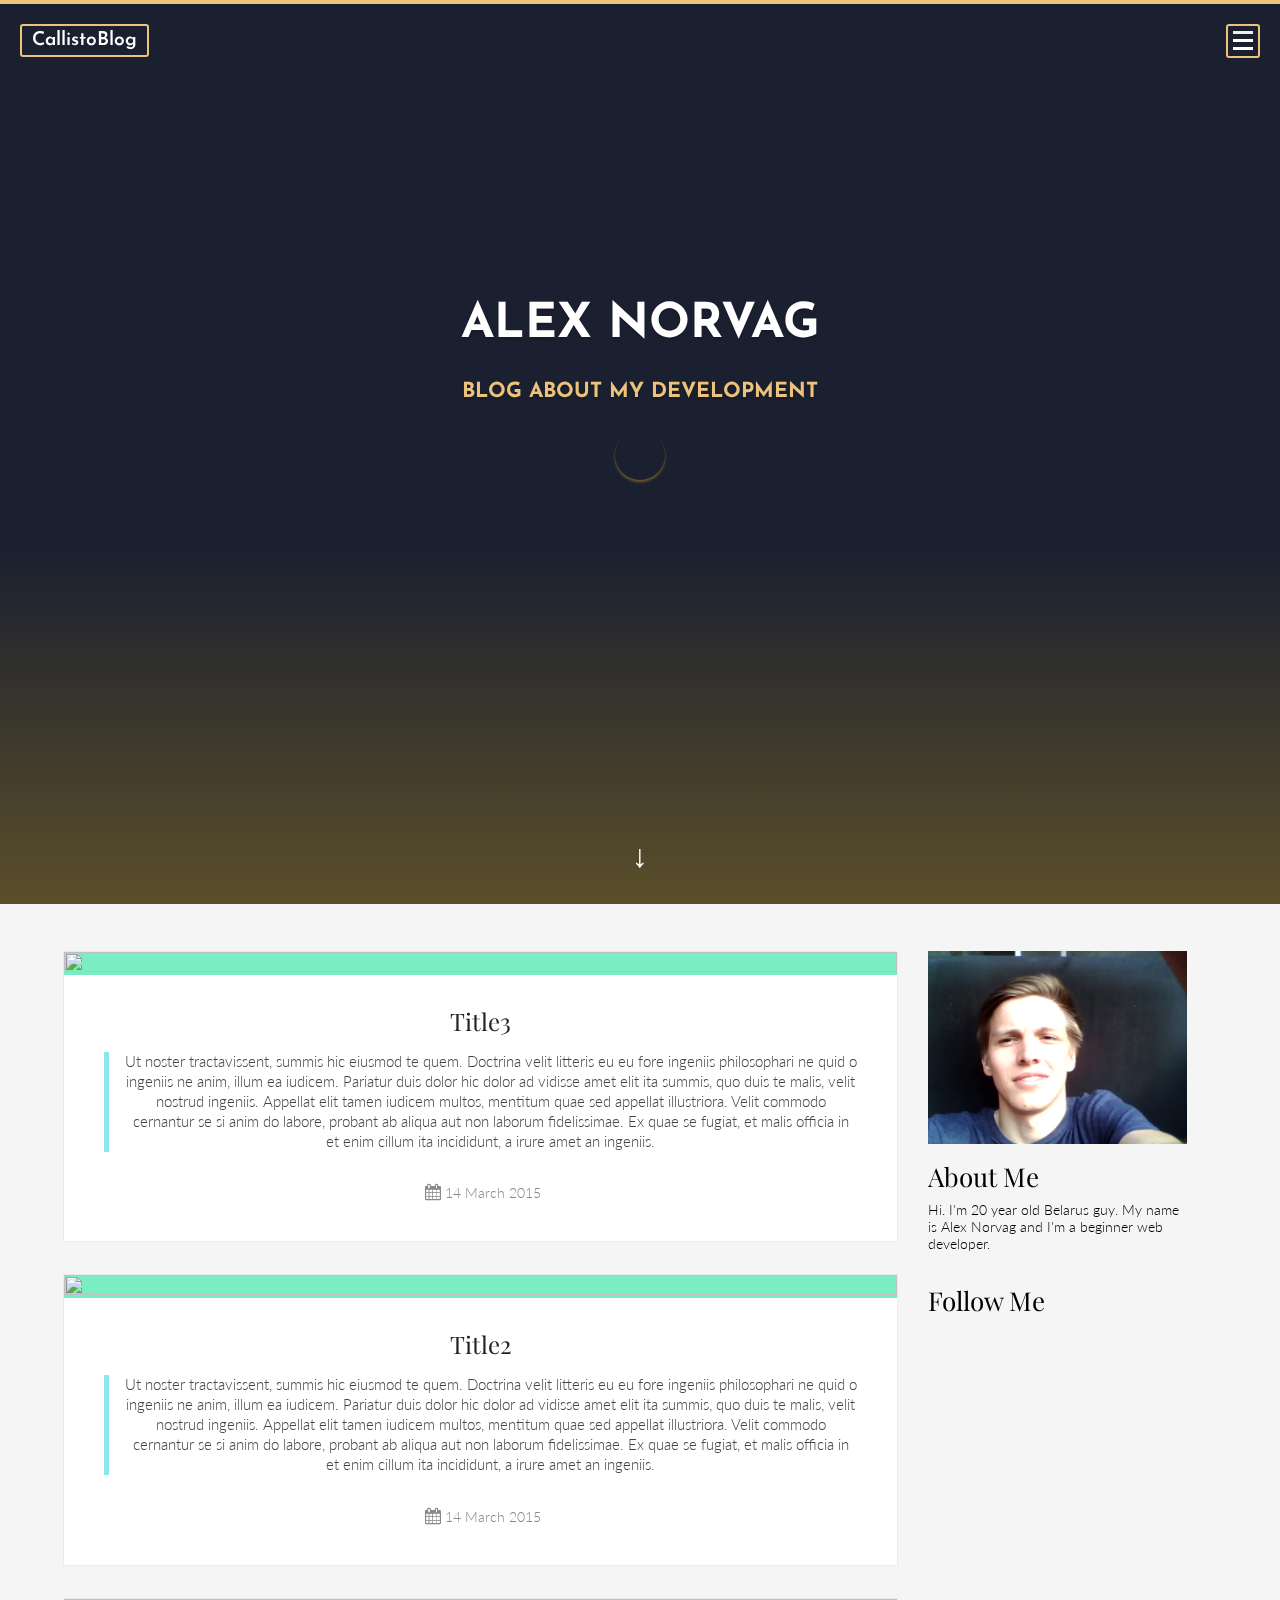
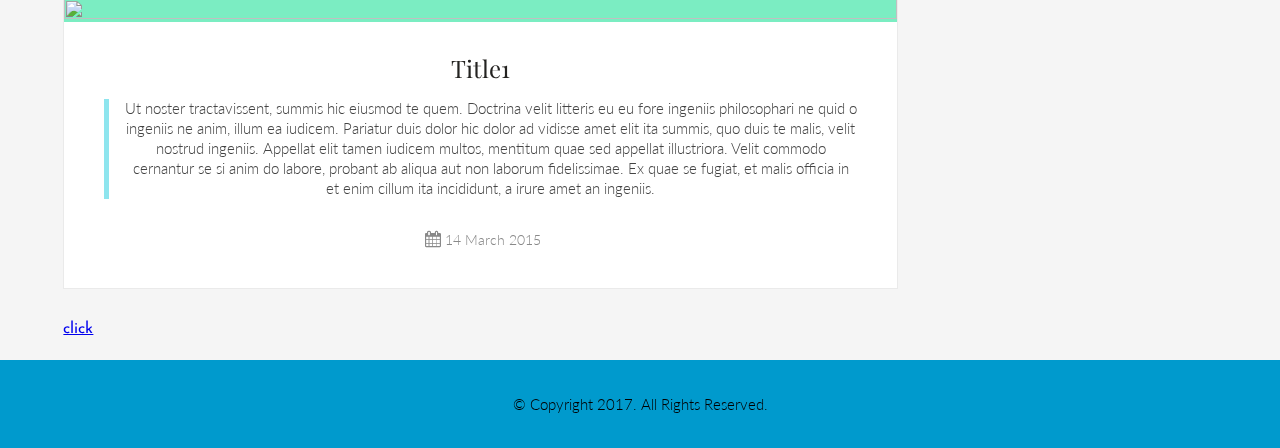
==== index.html @ 766e6c04 "color opacity image" ====
<!doctype html>
<html lang="en">
<head>
    <meta charset="utf-8">
    <title>Callisto</title>
    <link rel="shortcut icon" href="images/favicon.png" type="image/png">
    <link rel="stylesheet" href="css/style.css">
    <link href="https://fonts.googleapis.com/css?family=Lato" rel="stylesheet">
    <link href="https://fonts.googleapis.com/css?family=Playfair+Display" rel="stylesheet">
    <link rel="stylesheet" href="libs/fa/css/font-awesome.min.css">
    <script src="https://ajax.googleapis.com/ajax/libs/jquery/3.2.1/jquery.min.js"></script>
    <script src="js/script.js"></script>
    <script src="js/anchorScroll.js"></script>
</head>

<body>
<header class="header">
    <div class="sides">
        <a href="#" class="logo">CallistoBlog</a>
    </div>
    <div class="sides">
        <a href="#" class="menu"></a>
    </div>
    <div class="info">
        <h1>ALEX NORVAG</h1>
        <h4><a href="#category">BLOG ABOUT MY DEVELOPMENT</a></h4>
        <a href="https://vk.com/lexa_norvag" target="_blank" class="author"></a><br>
    </div>
    <div class="header-arr">
        <a href="#main">&#8595;</a>
    </div>
</header>

<main id="main" class="middle">
    <div class="container">
        <div class="section">
            <div class="col span_2_of_3">
                <a href="post.html?1">click</a>
            </div>

            <div class="col span_1_of_3">
                <div class="widget-area">
                    <div class="side-post">
                        <img class="photo-about" src="images/abme.jpg" alt="img">
                        <h3>About Me</h3>
                        <p class="side-content">Hi. I'm 20 year old Belarus guy. My name is Alex Norvag and I'm a beginner web
                            developer. </p>
                    </div>
                    <div class="side-post">
                        <h3>Follow Me</h3>
                        <div id="social-icon-wrapper">
                            <a id="twitter" class="social-icon" href="https://vk.com/lexa_norvag"></a>
                            <a id="facebook" class="social-icon" href="https://vk.com/lexa_norvag"></a>
                            <a id="linkedin" class="social-icon" href="https://vk.com/lexa_norvag"></a>
                        </div>
                    </div>
                </div>
            </div>
        </div>
    </div>
</main>

<footer class="footer">
    <div class="copyrights site-info">
        <p>© Copyright 2017. All Rights Reserved.</p>
    </div>
</footer>
</body>
</html>
---- css/style.css ----
@import url('https://fonts.googleapis.com/css?family=Josefin+Sans:400,400i,600,600i');

html, body {
    margin: 0;
    font-family: 'Josefin Sans', sans-serif;
}

body {
    border-top: 4px solid #edc27b;
    background: #f5f5f5;
}

.header {
    position: relative;
    overflow: hidden;
    display: flex;
    flex-wrap: wrap;
    justify-content: center;
    align-items: flex-start;
    align-content: flex-start;
    height: 100vh;
    min-height: 400px;
    min-width: 300px;
    color: #fff;
}

.header:after {
    content: "";
    width: 100%;
    height: 40%;
    position: absolute;
    bottom: 0;
    left: 0;
    z-index: -1;
    background: linear-gradient(to bottom, rgba(0, 0, 0, 0) 0%, rgba(240, 187, 29, 0.3) 100%);
}

.header:before {
    content: "";
    width: 100%;
    height: 100%;
    position: absolute;
    top: 0;
    left: 0;
    -webkit-backface-visibility: hidden;
    -webkit-transform: translateZ(0) scale(1.0, 1.0);
    transform: translateZ(0);
    background: #1B2030 url(../images/11a.png) top center no-repeat;
    background-size: cover;
    background-attachment: fixed;
    animation: grow 60s linear 10ms infinite;
    transition: all 0.2s ease-in-out;
    z-index: -2;
}

@keyframes grow {
    0% {
        transform: scale(1)
    }
    50% {
        transform: scale(1.2)
    }
}

.sides, .info {
    flex: 0 0 auto;
    width: 50%
}

.info {
    width: 100%;
    padding: 15% 10% 0 10%;
    text-align: center;
    text-shadow: 0 2px 3px rgba(0, 0, 0, 0.2)
}

.info a {
    text-decoration: none;
    color: #edc27b !important;
}

.header-arr a,
.header-arr a:hover,
.header-arr a:focus {
    color: #edc27b;
    outline: none;
    text-decoration: none;
}

.header-arr {
    font-size: 2em;
    position: absolute;
    bottom: 1vh;
    padding: 0 20px 20px 20px;
    z-index: 1;
}

.info h1 {
    font-size: 3em;
}

.info h4 {
    font-size: 1.3em;
}

.menu {
    display: block;
    width: 30px;
    height: 30px;
    border: 2px solid #edc27b;
    border-radius: 3px;
    position: absolute;
    right: 20px;
    top: 20px;
    text-decoration: none
}

.menu:after {
    content: "";
    display: block;
    width: 20px;
    height: 3px;
    background: #eee;
    position: absolute;
    margin: 0 auto;
    top: 5px;
    left: 0;
    right: 0;
    box-shadow: 0 8px, 0 16px
}

.header a {
    color: #fff;
}

.logo {
    border: 2px solid #edc27b;
    border-radius: 3px;
    text-decoration: none;
    display: inline-block;
    margin: 20px;
    padding: 5px 10px;
    font-weight: 600;
    font-size: 1.2em;
    box-sizing: border-box
}

.author {
    display: inline-block;
    width: 50px;
    height: 50px;
    border-radius: 50%;
    background: url(http://78.media.tumblr.com/bdebb01ed5686e5231c369b96a490856/tumblr_ntmkf7g0XJ1s7fs91o1_500.jpg) center no-repeat;
    background-size: cover;
    box-shadow: 0 2px 3px rgba(240, 187, 29, 0.4);
    margin-bottom: 5px
}

.middle {
    width: 100%;
    margin-left: -15px;
    margin-right: -15px;
    content: " ";
    display: table;
}

.container {
    max-width: 1170px;
    margin-right: auto;
    margin-left: auto;
    padding-left: 15px;
    padding-right: 15px;
    content: " ";
    display: table;
}

.section {
    clear: both;
    padding: 3% 2% 1% 2%;
    margin-left: -15px;
    margin-right: -15px;
    content: " ";
    display: table;
}

.col {
    display: block;
    margin: 1% 0 1% 0;
    float: left;
    padding: 0 15px;
    -webkit-box-sizing: border-box;
    box-sizing: border-box;
    width: 100%;
    min-height: 1px;
}

.col:first-child {
    margin-left: 0;
}

.span_2_of_3 {
    width: 75%;
}

.span_1_of_3 {
    width: 25%;
}

.blog-post {
    margin: 0 auto 2em auto;
    text-align: center;
    font-family: 'Lato', serif;
    font-weight: 300;
    color: #444;
    border: 1px solid #eaeaea;
    background: #7bedc2;
    opacity: 1;
}

.post-image img {
    display: block;
    vertical-align: middle;
    max-width: 100%;
    width: 100%;
    height: 100%;
    top: 0;
    left: 0;
    image-rendering: auto;
}

.post-image img:hover {
    /*-webkit-filter: blur(2px);*/
    /*filter: blur(2px);*/
    opacity: 0.3;
}

.post-details {
    border-top: 0;
    background: #FFF;
    padding: 30px 40px;
    text-align: center;
}

.post-details > h3 {
    font-size: 24px;
    font-family: 'Playfair Display';
    font-weight: 400;
    margin: 0 0 15px;
}

.blog-title {
    text-decoration: none;
    color: #242321;
    position: relative;
    display: inline-block;
}

a.blog-title:after {
    bottom: 0;
    content: "";
    display: block;
    height: 1px;
    left: 50%;
    position: absolute;
    background: #000;
    transition: width 0.3s ease 0s, left 0.3s ease 0s;
    width: 0;
}

a.blog-title:hover:after {
    width: 100%;
    left: 0;
}

.date {
    display: inline-block;
    font-size: 14px;
    margin-bottom: 10px;
    color: #898989;
    font-family: 'Lato';
    font-weight: 300;
}

.date > i {
    margin: 0;
    width: 25px;
    height: auto;
    line-height: 1;
    font-size: 17px;
}

.date > i.icon {
    display: inline-block;
    margin: 0;
    height: auto;
    width: auto;
    line-height: 1;
    vertical-align: text-top;
}

.post-content {
    font-size: 15px;
    border-left: 5px solid #8EE5EE;
    padding-left: 15px;
    margin-bottom: 20px;
    line-height: 1.33333333;
}

.post-link {
    color: #009ACD;
    font-style: italic;
    transition: all 0.4s;
}

img.photo-about {
    max-width: 100%;
    height: auto !important;
    vertical-align: middle;
    border: 0;
}

.side-post {
    /*background: #fff;*/
    margin-bottom: 35px;
}

.side-post > h3 {
    font-family: 'Playfair Display';
    font-weight: 400;
    font-size: 26px;
    margin-top: 19px;
    margin-bottom: 9.5px;
    line-height: 1.1;
    color: inherit;
}

.side-content {
    font-size: .9em;
    margin-top: 8px;
    margin-bottom: 0;
    font-family: 'Lato';
    font-weight: 300;
}

#social-icon-wrapper {
    width: 200px;
    height: auto;
    display: inline-flex;
}

.social-icon {
    display: block;
    width: 61px;
    height: 60px;
    float: left;
    margin-top: 0px;
    margin-right: 5px;
    text-align: left;
    background: transparent url(http://digital-hideaway.com/always/social-icons.png) 0 0 no-repeat;
    background-size: 200px;
}

#twitter {
    background-position: 0px 0px;
    -webkit-transition: all 0.3s ease;
    transition: all 0.3s ease;
}

#twitter:hover {
    background-position: 0px -62px;
}

#facebook {
    background-position: -69px 0px;
    -webkit-transition: all 0.3s ease;
    transition: all 0.3s ease;
}

#facebook:hover {
    background-position: -69px -62px;
}

#linkedin {
    background-position: -139px 0px;
    -webkit-transition: all 0.3s ease;
    transition: all 0.3s ease;
}

#linkedin:hover {
    background-position: -139px -62px;
}

.footer {
    max-width: 100%;
    margin: 0 auto;
    padding: 20px;
    clear: both;
    background: #009ACD;
    text-align: center;
}

.copyrights {
    font-family: 'Lato', sans-serif;
    font-size: 15px;
    font-weight: 300;
}

::selection {
    background-color: #7bedc2;
    color: #000;
}
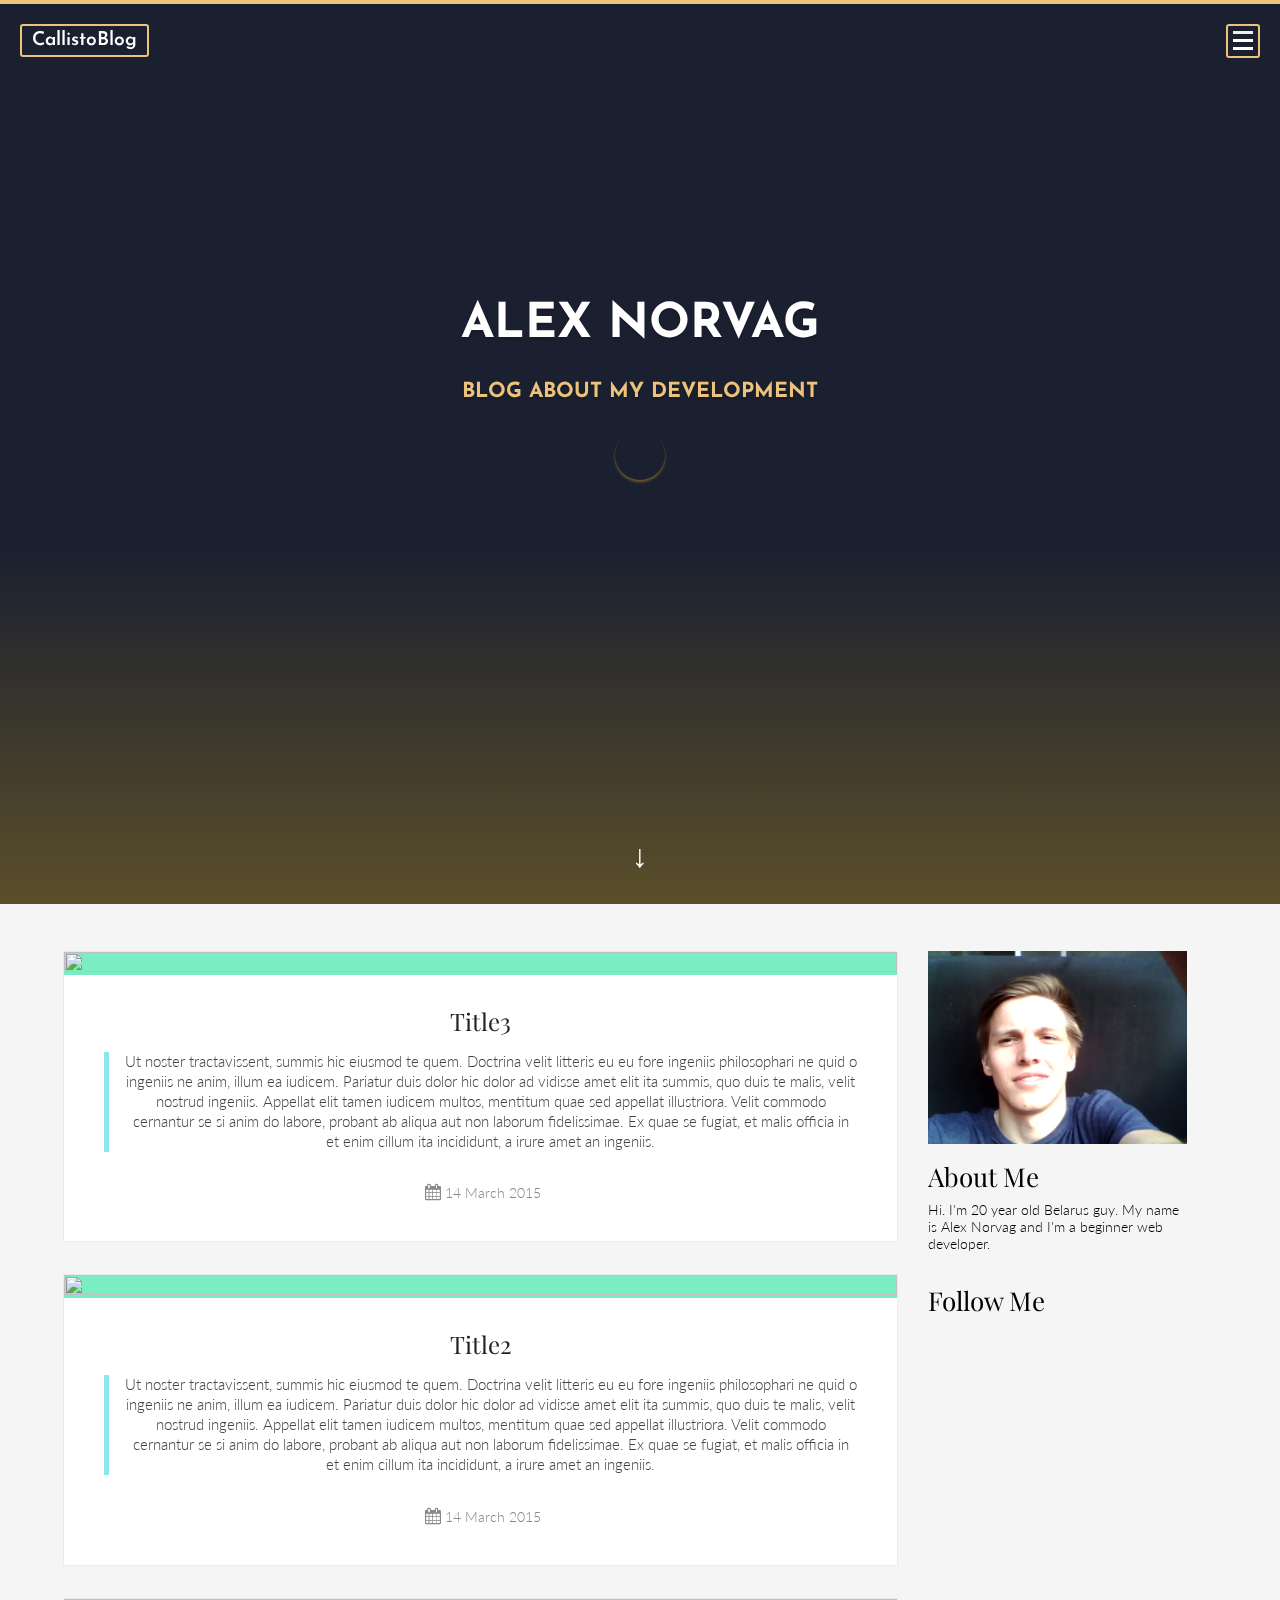
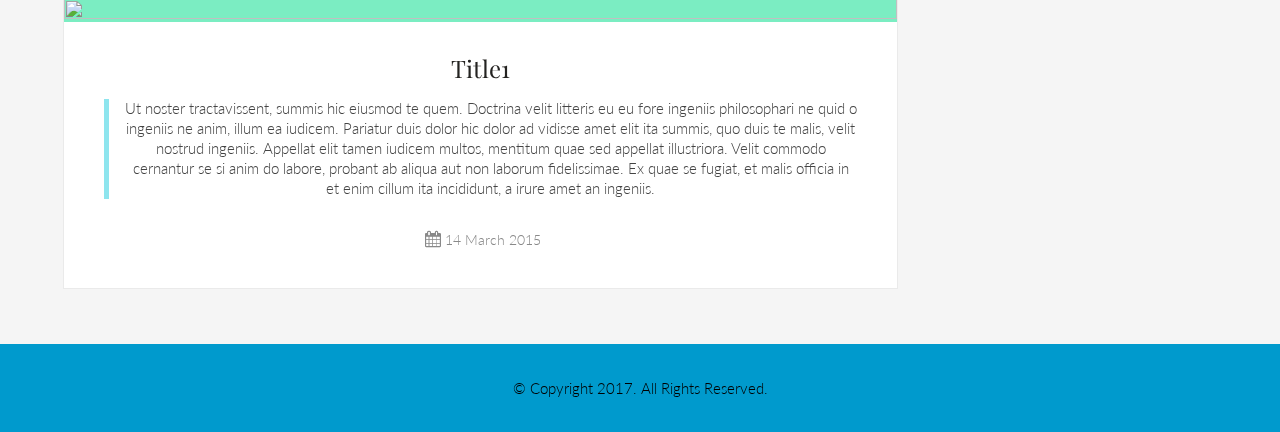
==== commit 36f000e7: "links from titles" ====
--- a/index.html
+++ b/index.html
@@ -35,7 +35,6 @@
     <div class="container">
         <div class="section">
             <div class="col span_2_of_3">
-                <a href="post.html?1">click</a>
             </div>
 
             <div class="col span_1_of_3">
@@ -43,7 +42,8 @@
                     <div class="side-post">
                         <img class="photo-about" src="images/abme.jpg" alt="img">
                         <h3>About Me</h3>
-                        <p class="side-content">Hi. I'm 20 year old Belarus guy. My name is Alex Norvag and I'm a beginner web
+                        <p class="side-content">Hi. I'm 20 year old Belarus guy. My name is Alex Norvag and I'm a
+                            beginner web
                             developer. </p>
                     </div>
                     <div class="side-post">
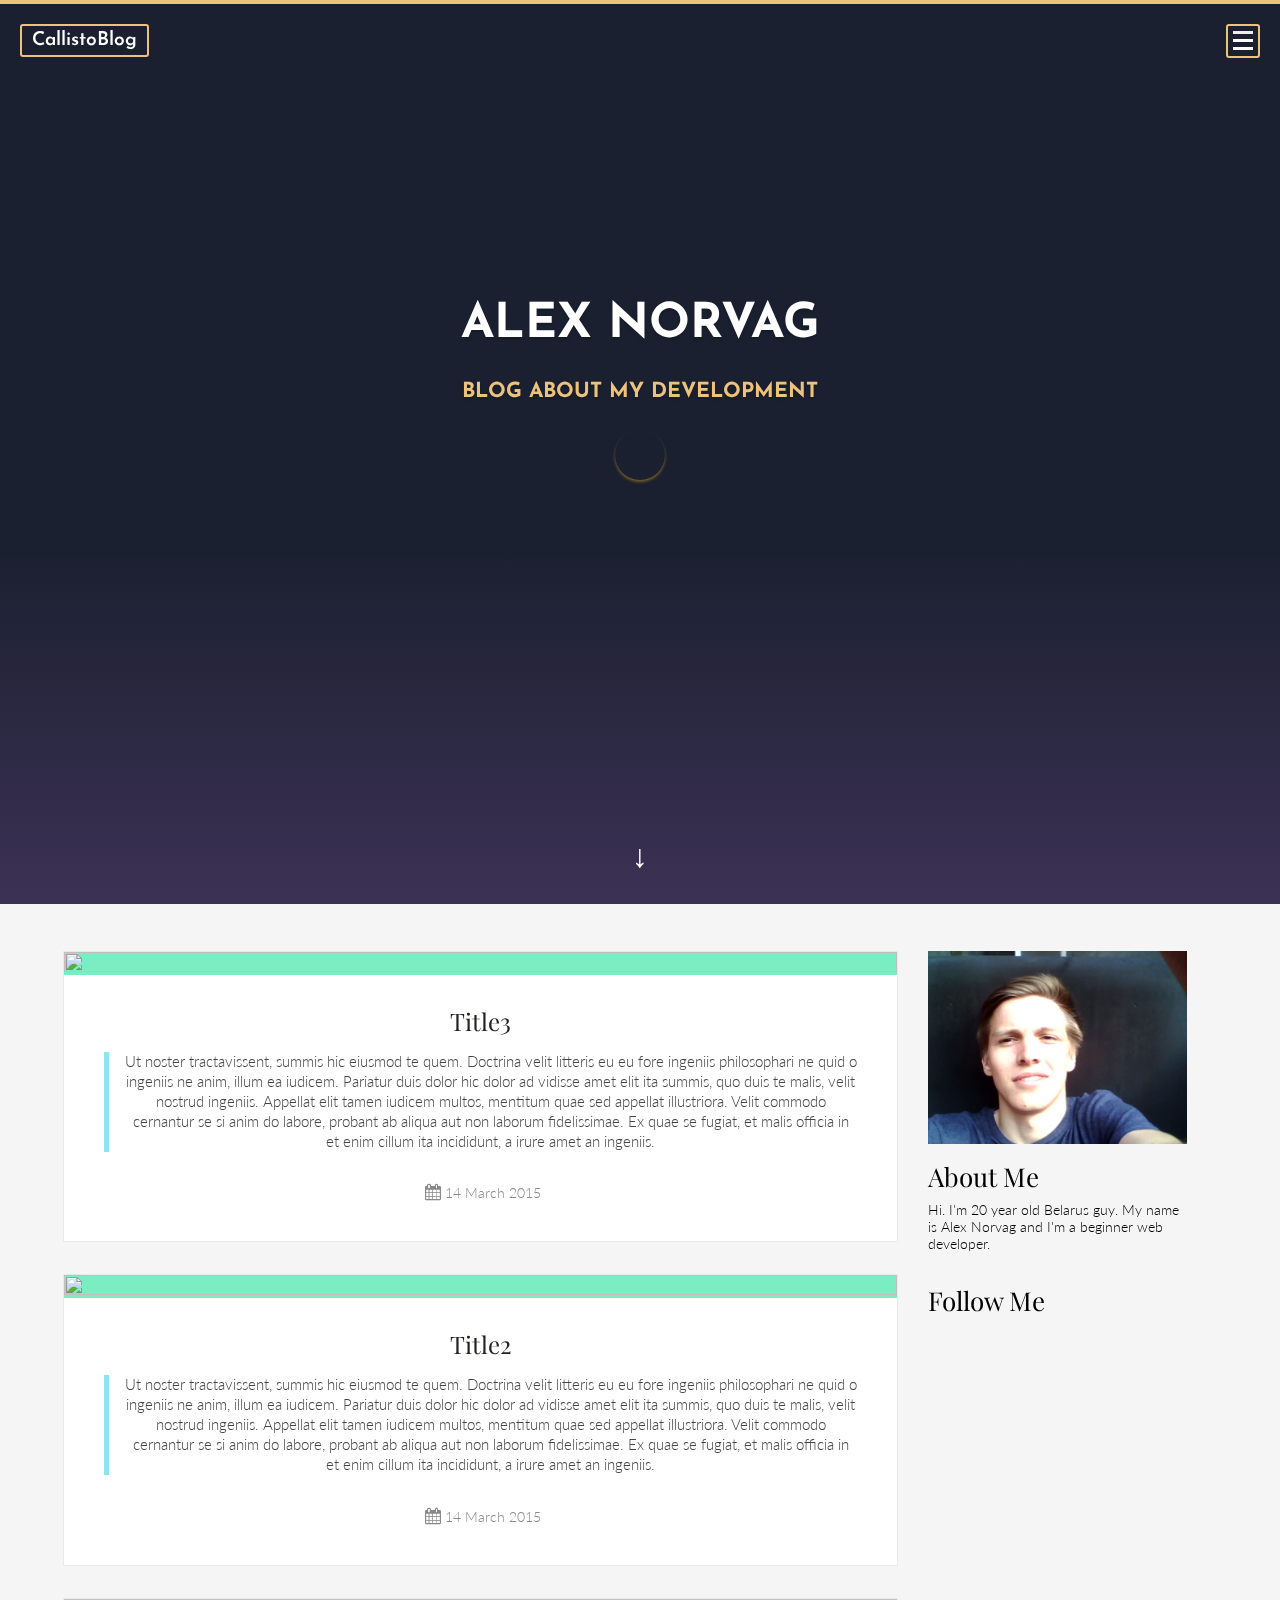
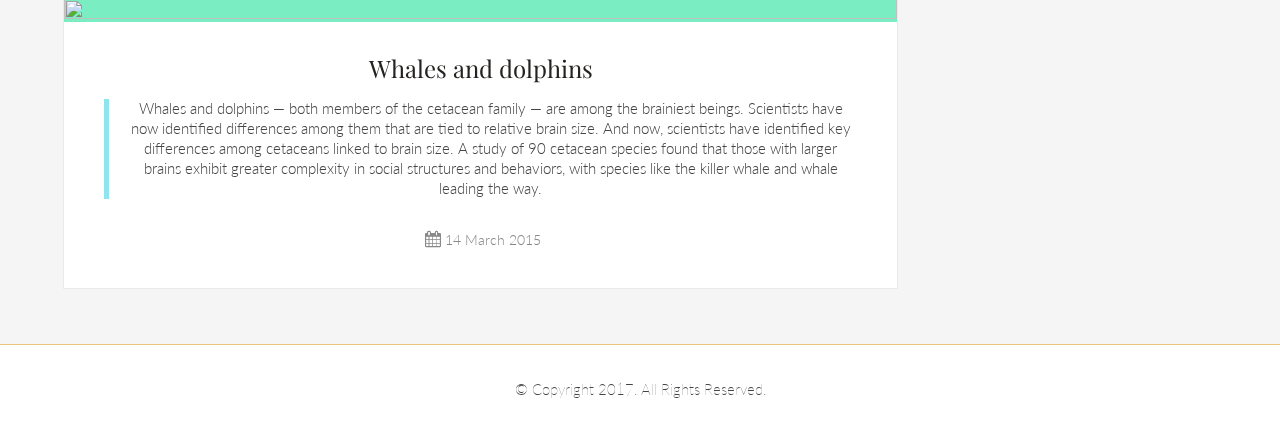
==== commit db0bb74f: "each has its own image" ====
--- a/index.html
+++ b/index.html
@@ -61,6 +61,9 @@
 </main>
 
 <footer class="footer">
+    <div class="">
+
+    </div>
     <div class="copyrights site-info">
         <p>© Copyright 2017. All Rights Reserved.</p>
     </div>
--- a/css/style.css
+++ b/css/style.css
@@ -32,7 +32,7 @@
     bottom: 0;
     left: 0;
     z-index: -1;
-    background: linear-gradient(to bottom, rgba(0, 0, 0, 0) 0%, rgba(240, 187, 29, 0.3) 100%);
+    background: linear-gradient(to bottom, rgba(0, 0, 0, 0) 0%, rgba(194, 123, 237, 0.2) 100%);
 }
 
 .header:before {
@@ -229,8 +229,6 @@
 }
 
 .post-image img:hover {
-    /*-webkit-filter: blur(2px);*/
-    /*filter: blur(2px);*/
     opacity: 0.3;
 }
 
@@ -320,7 +318,6 @@
 }
 
 .side-post {
-    /*background: #fff;*/
     margin-bottom: 35px;
 }
 
@@ -390,19 +387,24 @@
     background-position: -139px -62px;
 }
 
+footer {
+    border-top: 1px solid #edc27b;
+}
+
 .footer {
     max-width: 100%;
     margin: 0 auto;
     padding: 20px;
     clear: both;
-    background: #009ACD;
+    background: #FFF;
     text-align: center;
 }
 
 .copyrights {
     font-family: 'Lato', sans-serif;
     font-size: 15px;
-    font-weight: 300;
+    font-weight: 100;
+    color: #444;
 }
 
 ::selection {
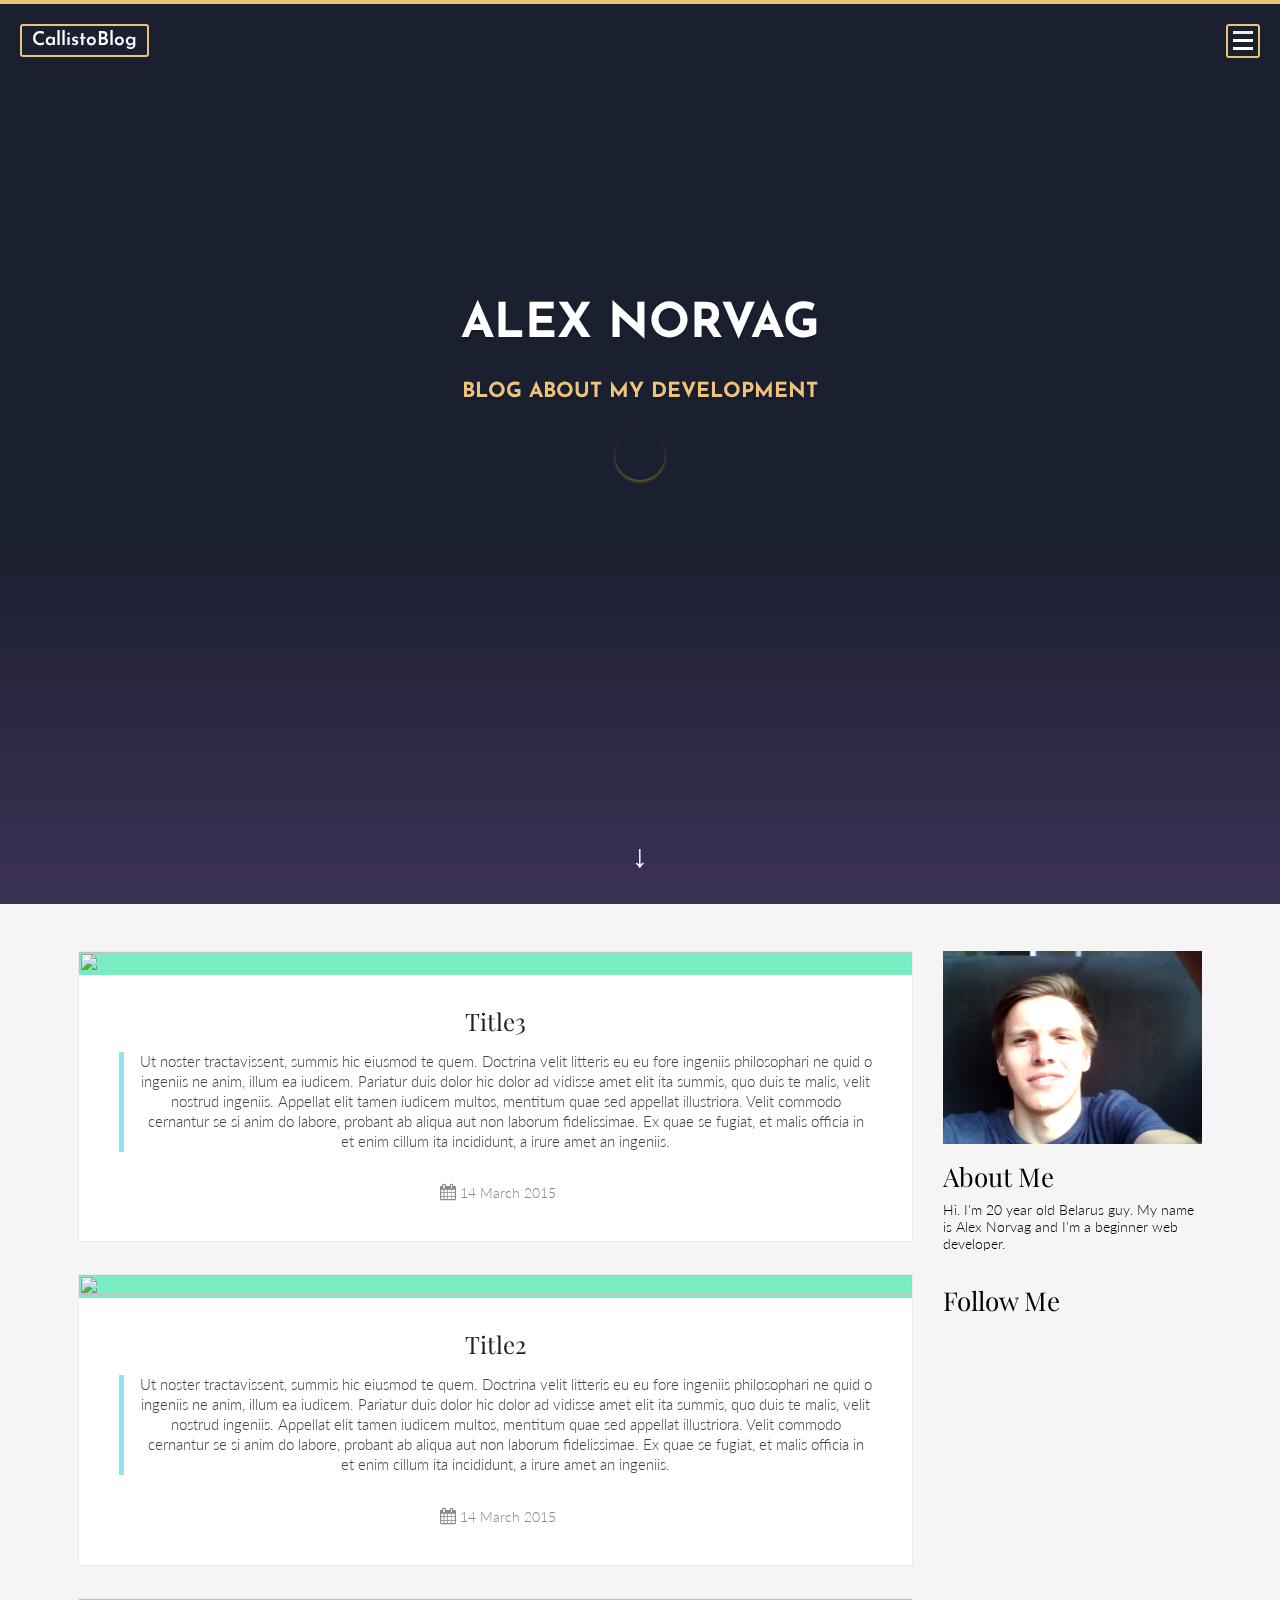
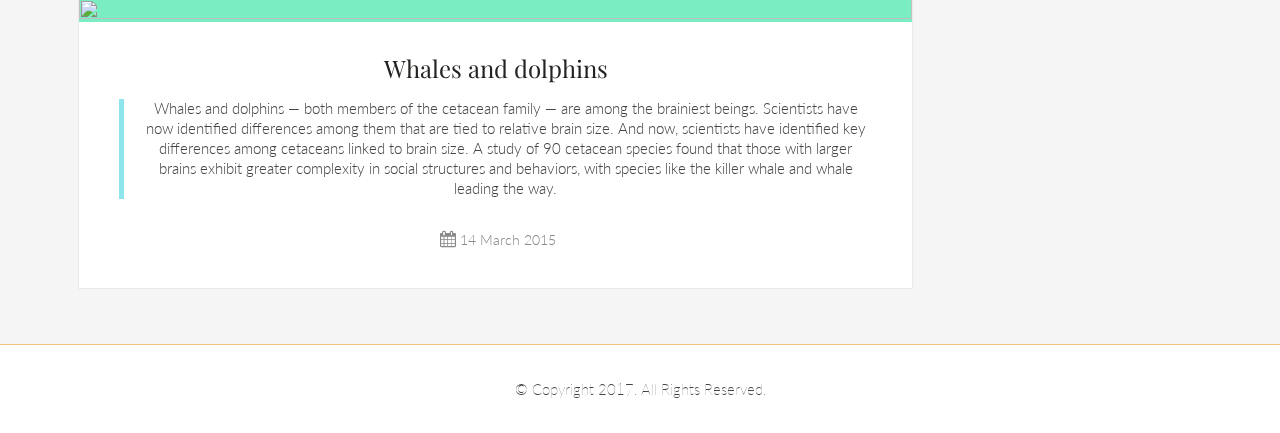
==== commit 92312a04: "min design for the inside page" ====
--- a/index.html
+++ b/index.html
@@ -16,7 +16,7 @@
 <body>
 <header class="header">
     <div class="sides">
-        <a href="#" class="logo">CallistoBlog</a>
+        <a href="index.html" class="logo">CallistoBlog</a>
     </div>
     <div class="sides">
         <a href="#" class="menu"></a>
--- a/css/style.css
+++ b/css/style.css
@@ -158,8 +158,6 @@
 
 .middle {
     width: 100%;
-    margin-left: -15px;
-    margin-right: -15px;
     content: " ";
     display: table;
 }
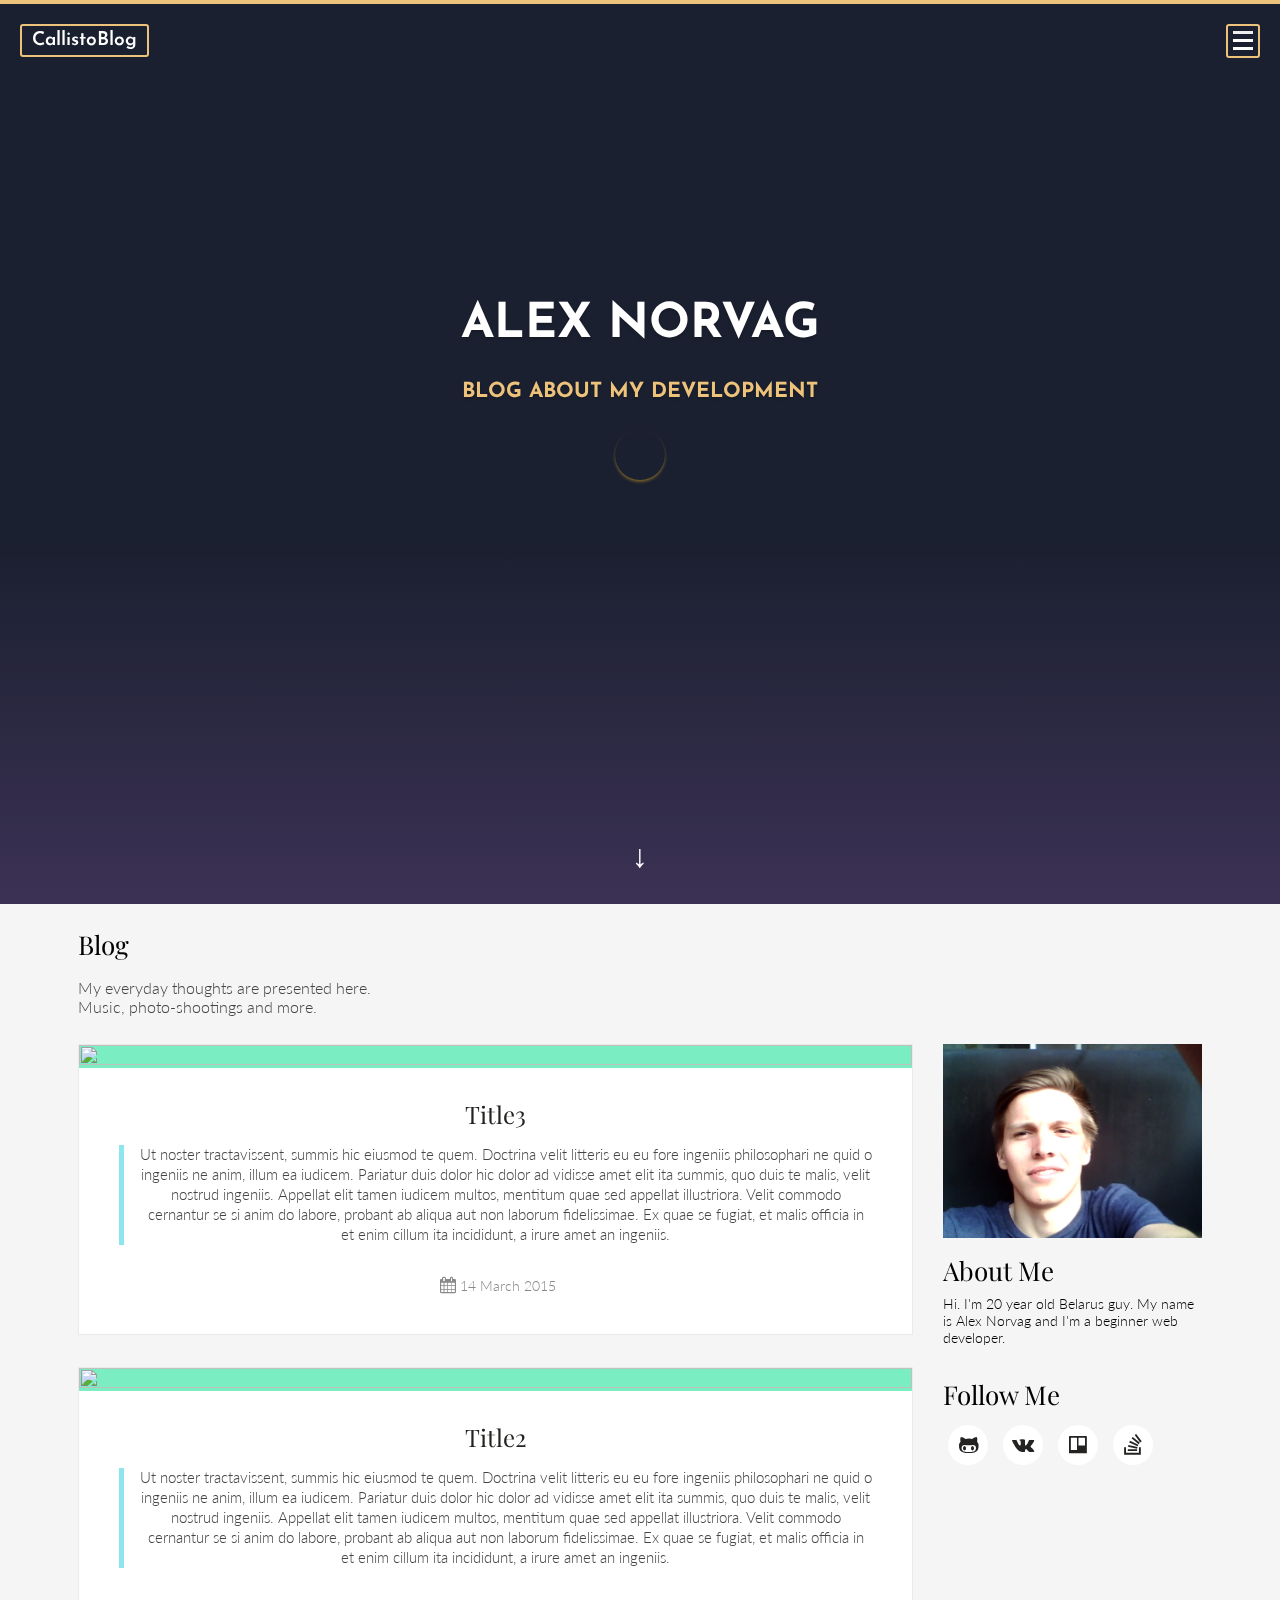
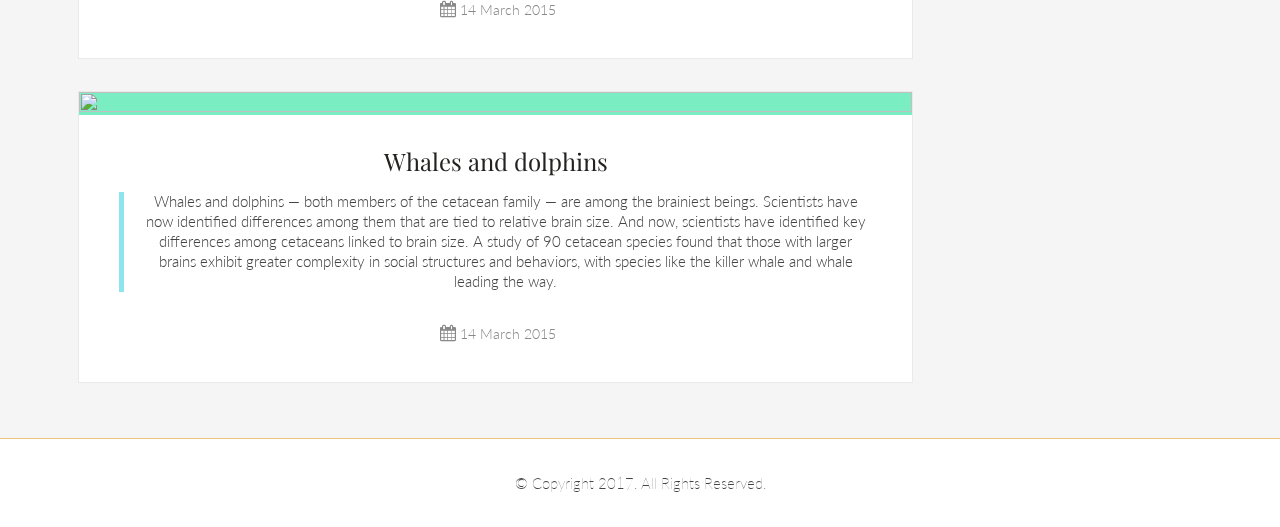
==== commit 5eed3f63: "added a blog title and redesigned social icons" ====
--- a/index.html
+++ b/index.html
@@ -34,6 +34,16 @@
 <main id="main" class="middle">
     <div class="container">
         <div class="section">
+            <div class="page-heading-title">
+                <h1 class="page-title">Blog</h1>
+                <div class="page-heading-description">
+                    <p>
+                        My everyday thoughts are presented here.
+                        <br>
+                        Music, photo-shootings and more.
+                    </p>
+                </div>
+            </div>
             <div class="col span_2_of_3">
             </div>
 
@@ -48,10 +58,13 @@
                     </div>
                     <div class="side-post">
                         <h3>Follow Me</h3>
-                        <div id="social-icon-wrapper">
-                            <a id="twitter" class="social-icon" href="https://vk.com/lexa_norvag"></a>
-                            <a id="facebook" class="social-icon" href="https://vk.com/lexa_norvag"></a>
-                            <a id="linkedin" class="social-icon" href="https://vk.com/lexa_norvag"></a>
+                        <div class="wrapper">
+                            <ul class="social-icons icon-circle icon-zoom list-unstyled list-inline">
+                                <li><a href="https://github.com/Alexnorvag" target="_blank"><i class="fa fa-github-alt"></i></a></li>
+                                <li><a href="https://vk.com/lexa_norvag" target="_blank"><i class="fa fa-vk"></i></a></li>
+                                <li><a href="https://trello.com/alexeygavron" target="_blank"><i class="fa fa-trello"></i></a></li>
+                                <li><a href="https://stackoverflow.com/users/7338979/a-norvag?tab=profile" target="_blank"><i class="fa fa-stack-overflow"></i></a></li>
+                            </ul>
                         </div>
                     </div>
                 </div>
--- a/css/style.css
+++ b/css/style.css
@@ -163,22 +163,47 @@
 }
 
 .container {
+    content: " ";
+    display: table;
     max-width: 1170px;
     margin-right: auto;
     margin-left: auto;
     padding-left: 15px;
     padding-right: 15px;
-    content: " ";
-    display: table;
 }
 
 .section {
     clear: both;
-    padding: 3% 2% 1% 2%;
+    padding: 2% 2% 1% 2%;
     margin-left: -15px;
     margin-right: -15px;
     content: " ";
     display: table;
+}
+
+.page-heading-title {
+    -webkit-box-flex: 1;
+    flex-grow: 0;
+    -webkit-box-orient: vertical;
+    -webkit-box-direction: normal;
+    -ms-flex-direction: column;
+    flex-direction: column;
+    padding-left: 15px;
+    padding-right: 15px;
+}
+
+.page-title {
+    font-size: 26px;
+    margin-top: 0;
+    margin-bottom: 15px;
+    font-family: 'Playfair Display';
+    font-weight: 400;
+}
+
+.page-heading-description p {
+    font-family: 'Lato';
+    font-weight: 300;
+    color: #444;
 }
 
 .col {
@@ -228,6 +253,7 @@
 
 .post-image img:hover {
     opacity: 0.3;
+    transition: all 250ms cubic-bezier(.445, .05, .55, .95);
 }
 
 .post-details {
@@ -337,52 +363,57 @@
     font-weight: 300;
 }
 
-#social-icon-wrapper {
-    width: 200px;
-    height: auto;
-    display: inline-flex;
-}
-
-.social-icon {
-    display: block;
-    width: 61px;
-    height: 60px;
-    float: left;
-    margin-top: 0px;
-    margin-right: 5px;
+.wrapper {
+    padding: 0;
     text-align: left;
-    background: transparent url(http://digital-hideaway.com/always/social-icons.png) 0 0 no-repeat;
-    background-size: 200px;
-}
-
-#twitter {
-    background-position: 0px 0px;
-    -webkit-transition: all 0.3s ease;
-    transition: all 0.3s ease;
-}
-
-#twitter:hover {
-    background-position: 0px -62px;
-}
-
-#facebook {
-    background-position: -69px 0px;
-    -webkit-transition: all 0.3s ease;
-    transition: all 0.3s ease;
-}
-
-#facebook:hover {
-    background-position: -69px -62px;
-}
-
-#linkedin {
-    background-position: -139px 0px;
-    -webkit-transition: all 0.3s ease;
-    transition: all 0.3s ease;
-}
-
-#linkedin:hover {
-    background-position: -139px -62px;
+}
+
+.list-unstyled {
+    padding-left: 0;
+    list-style: none;
+}
+
+.list-inline li {
+    display: inline-block;
+    padding-right: 5px;
+    padding-left: 5px;
+    margin-bottom: 10px;
+}
+
+.social-icons .fa {
+    font-size: 1.3em;
+}
+
+.social-icons .fa {
+    width: 40px;
+    height: 40px;
+    line-height: 40px;
+    text-align: center;
+    color: #242321;
+    transition: all 0.3s ease-in-out;
+}
+
+.social-icons.icon-circle .fa {
+    border-radius: 50%;
+}
+
+.social-icons .fa:hover, .social-icons .fa:active {
+    color: #7bedc2;
+    -webkit-box-shadow: 1px 1px 3px #333;
+    -moz-box-shadow: 1px 1px 3px #333;
+    box-shadow: 1px 1px 3px #333;
+}
+
+.social-icons.icon-zoom .fa:hover, .social-icons.icon-zoom .fa:active {
+    -webkit-transform: scale(1.1);
+    -moz-transform: scale(1.1);
+    -ms-transform: scale(1.1);
+    -o-transform: scale(1.1);
+    transform: scale(1.1);
+}
+
+.social-icons .fa-github-alt, .social-icons .fa-vk, .social-icons .fa-trello, .social-icons .fa-stack-overflow {
+    background-color: #fff;
 }
 
 footer {
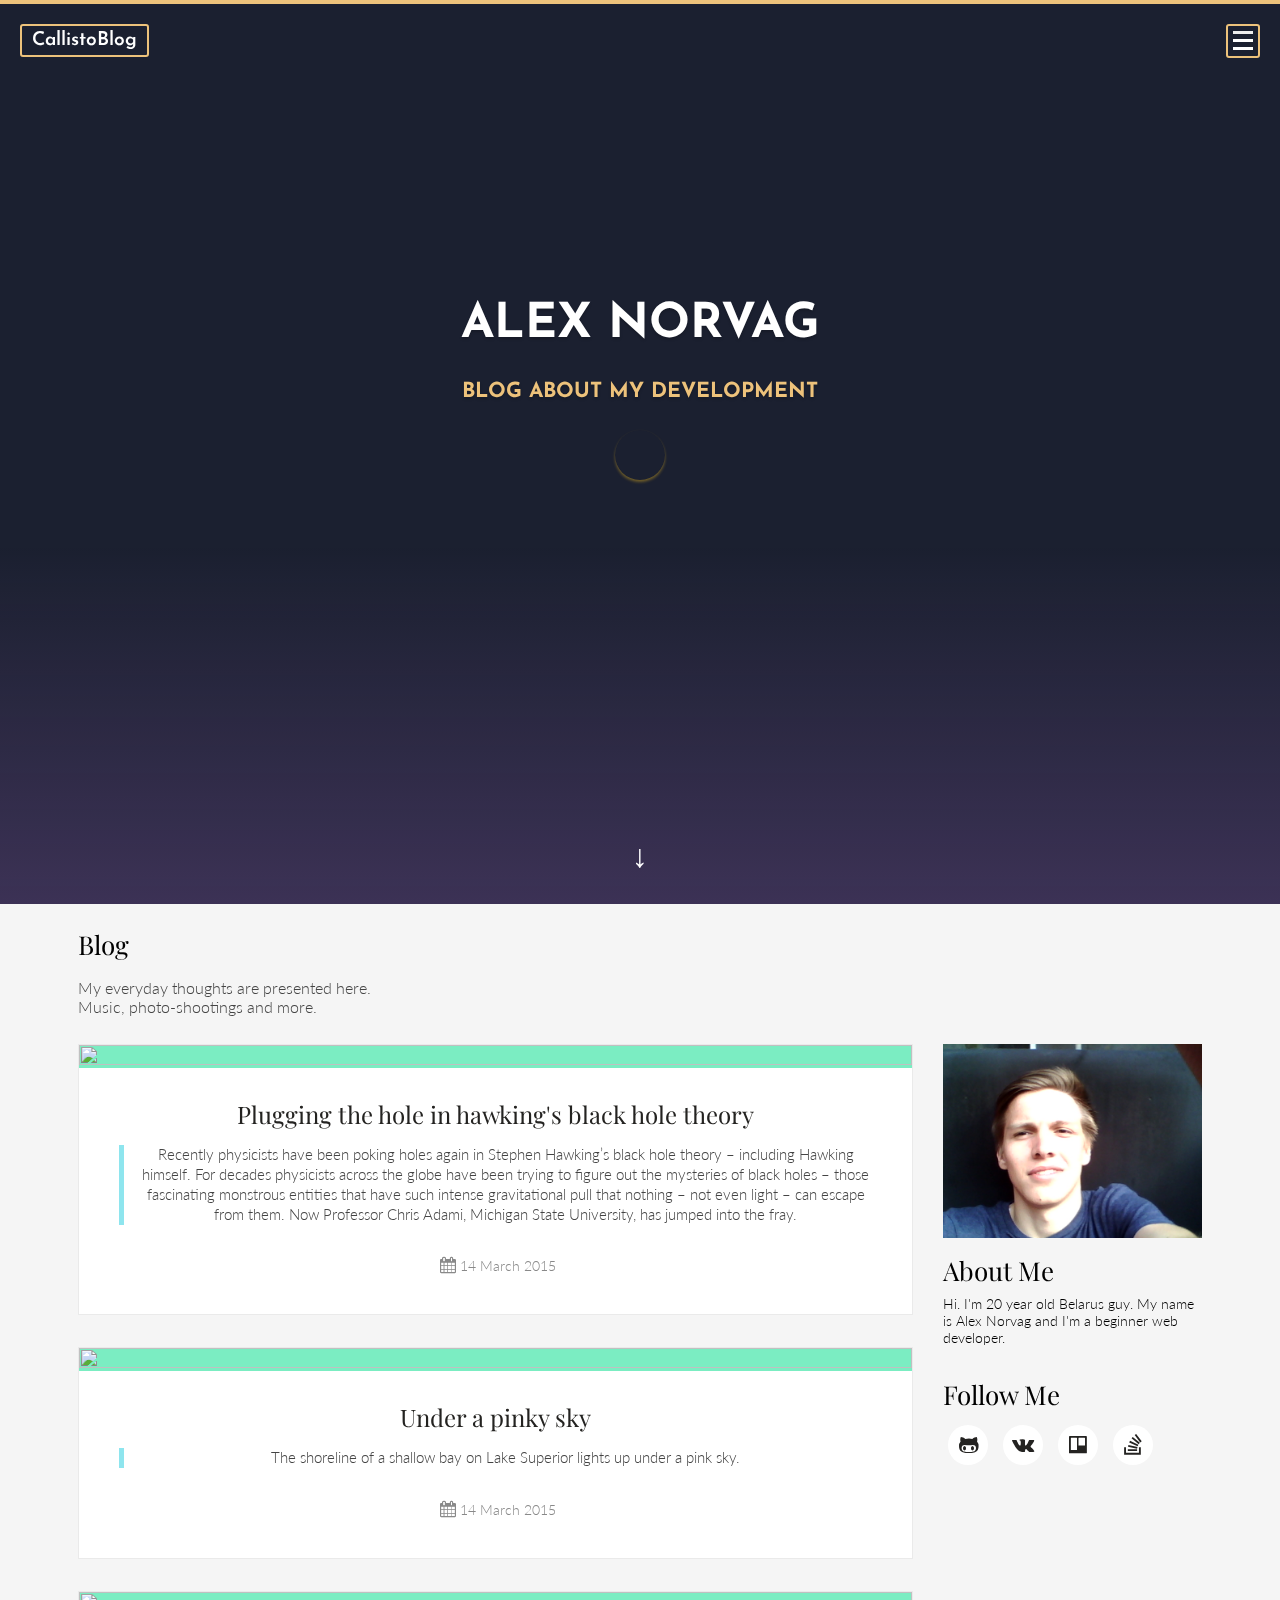
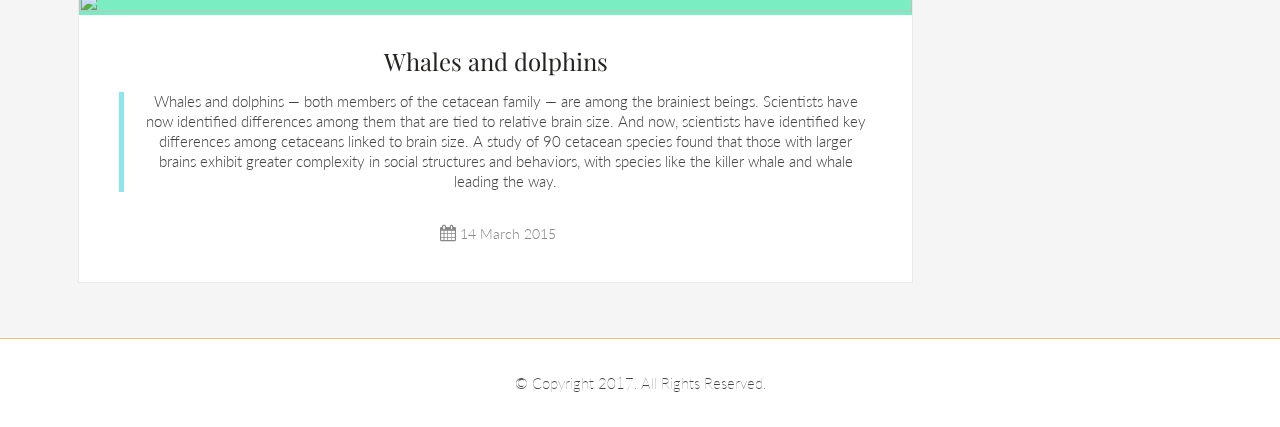
==== commit 71bff84c: "changed post column" ====
--- a/index.html
+++ b/index.html
@@ -12,14 +12,23 @@
     <script src="js/script.js"></script>
     <script src="js/anchorScroll.js"></script>
 </head>
-
 <body>
+<div class="sidebar-container">
+    <div id="sidebar">
+        <a href="#" onclick="return false;" data-toggle=".sidebar-container" class="sidebar-close"></a>
+        <ul>
+            <li><a href="index.html" class="sidebar-item" rel="bookmark">Blog</a></li>
+            <li><a href="#" class="sidebar-item" rel="bookmark">About Me</a></li>
+            <li><a href="#" class="sidebar-item" rel="bookmark">Contact Me</a></li>
+        </ul>
+    </div>
+</div>
 <header class="header">
     <div class="sides">
         <a href="index.html" class="logo">CallistoBlog</a>
     </div>
     <div class="sides">
-        <a href="#" class="menu"></a>
+        <a href="#" onclick="return false;" data-toggle=".sidebar-container" class="menu"></a>
     </div>
     <div class="info">
         <h1>ALEX NORVAG</h1>
@@ -58,12 +67,16 @@
                     </div>
                     <div class="side-post">
                         <h3>Follow Me</h3>
-                        <div class="wrapper">
+                        <div class="social-icons-wrapper">
                             <ul class="social-icons icon-circle icon-zoom list-unstyled list-inline">
-                                <li><a href="https://github.com/Alexnorvag" target="_blank"><i class="fa fa-github-alt"></i></a></li>
-                                <li><a href="https://vk.com/lexa_norvag" target="_blank"><i class="fa fa-vk"></i></a></li>
-                                <li><a href="https://trello.com/alexeygavron" target="_blank"><i class="fa fa-trello"></i></a></li>
-                                <li><a href="https://stackoverflow.com/users/7338979/a-norvag?tab=profile" target="_blank"><i class="fa fa-stack-overflow"></i></a></li>
+                                <li><a href="https://github.com/Alexnorvag" target="_blank"><i
+                                        class="fa fa-github-alt"></i></a></li>
+                                <li><a href="https://vk.com/lexa_norvag" target="_blank"><i class="fa fa-vk"></i></a>
+                                </li>
+                                <li><a href="https://trello.com/alexeygavron" target="_blank"><i
+                                        class="fa fa-trello"></i></a></li>
+                                <li><a href="https://stackoverflow.com/users/7338979/a-norvag?tab=profile"
+                                       target="_blank"><i class="fa fa-stack-overflow"></i></a></li>
                             </ul>
                         </div>
                     </div>
--- a/css/style.css
+++ b/css/style.css
@@ -8,6 +8,55 @@
 body {
     border-top: 4px solid #edc27b;
     background: #f5f5f5;
+}
+
+.sidebar-container {
+    position: fixed;
+    top: 0;
+    left: 100%;
+    bottom: 0;
+    background: #f5f5f5;
+    z-index: 10005;
+    visibility: visible;
+    padding: 20px 0;
+    -webkit-transition: all 0s cubic-bezier(.785, .135, .15, .86);
+    transition: all 0s cubic-bezier(.785, .135, .15, .86);
+    -webkit-transition-duration: .4s;
+    transition-duration: .4s;
+}
+
+.sidebar-container.open-sidebar {
+    transform: translate3d(-360px, 0px, 0px);
+}
+
+.sidebar-container #sidebar {
+    position: relative;
+    min-width: 360px;
+    max-height: 100%;
+    overflow: hidden;
+    padding: 25px 60px;
+    box-sizing: border-box;
+}
+
+.sidebar-close {
+    float: right;
+    background: url(../images/closeIcon.svg) no-repeat 0 0;
+    width: 30px;
+    height: 30px;
+    background-size: 60px 30px;
+    margin-bottom: 20px;
+    top: 2px;
+    position: relative;
+}
+
+.sidebar-container #sidebar ul {
+    margin: 10px;
+    padding: 0;
+    list-style: none;
+    line-height: 34px;
+    font-size: 18px;
+    font-family: 'Lato';
+    font-weight: 100;
 }
 
 .header {
@@ -270,14 +319,14 @@
     margin: 0 0 15px;
 }
 
-.blog-title {
+.sidebar-item, .blog-title {
     text-decoration: none;
     color: #242321;
     position: relative;
     display: inline-block;
 }
 
-a.blog-title:after {
+a.sidebar-item:after, a.blog-title:after {
     bottom: 0;
     content: "";
     display: block;
@@ -289,7 +338,7 @@
     width: 0;
 }
 
-a.blog-title:hover:after {
+.sidebar-item:hover:after, a.blog-title:hover:after {
     width: 100%;
     left: 0;
 }
@@ -363,7 +412,7 @@
     font-weight: 300;
 }
 
-.wrapper {
+.social-icons-wrapper {
     padding: 0;
     text-align: left;
 }
